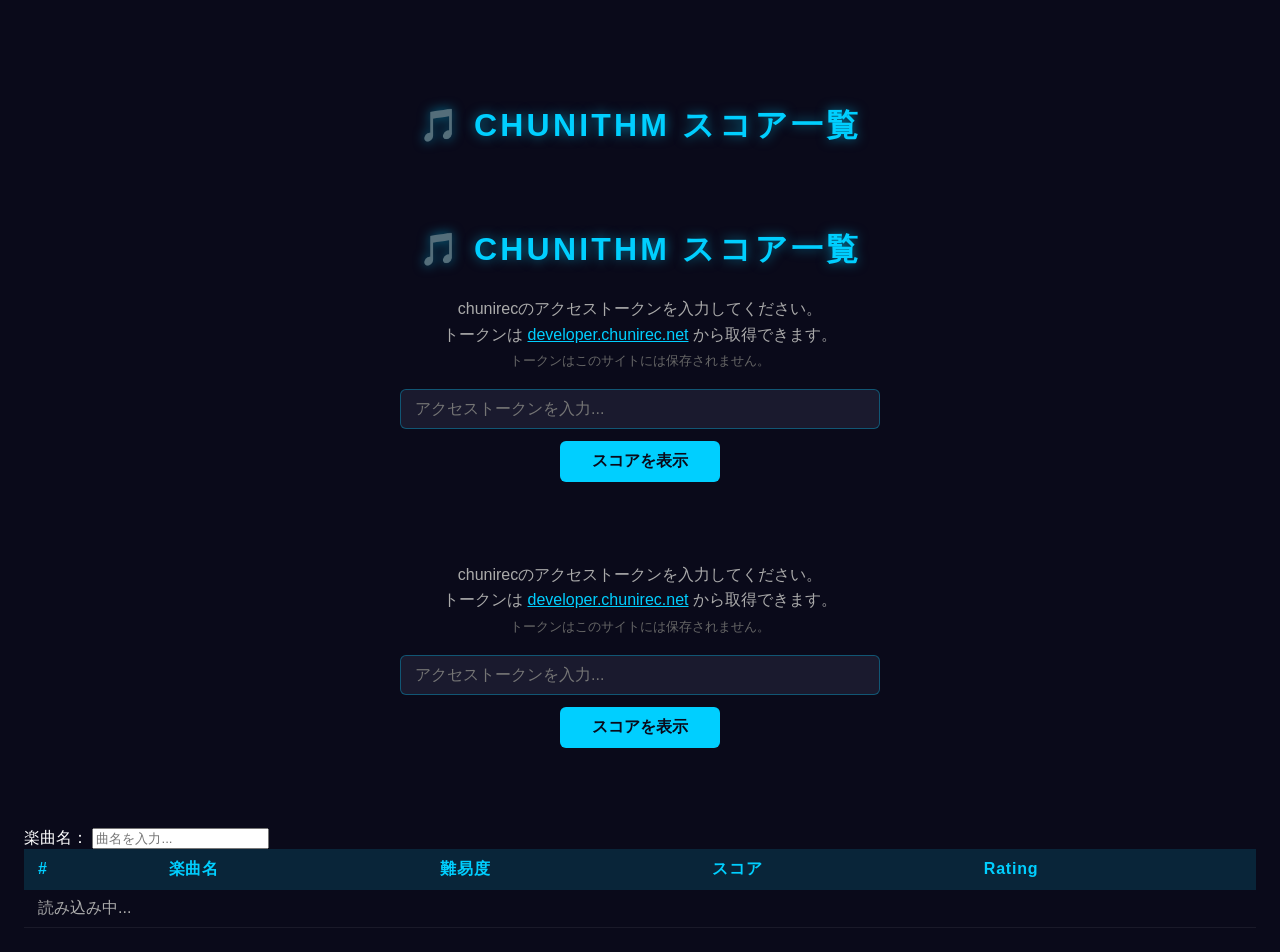
==== ranking.html @ ef8f8d26 "ranking.html" ====
<!DOCTYPE html>
<html lang="ja">
<head>
  <meta charset="UTF-8">
  <title>CHUNITHMスコア一覧</title>
  <link rel="stylesheet" href="style.css">
</head>
<body>

  <!-- トークン入力画面 -->
  <div id="token-screen">
    <h1>🎵 CHUNITHM スコア一覧</h1><!DOCTYPE html>
<html lang="ja">
<head>
  <meta charset="UTF-8">
  <title>CHUNITHMスコア一覧</title>
  <link rel="stylesheet" href="style.css">
</head>
<body>

  <!-- トークン入力画面 -->
  <div id="token-screen">
    <h1>🎵 CHUNITHM スコア一覧</h1>
    <p>
      chunirecのアクセストークンを入力してください。<br>
      トークンは <a href="https://developer.chunirec.net/" target="_blank">developer.chunirec.net</a> から取得できます。<br>
      <small style="color:#666;">トークンはこのサイトには保存されません。</small>
    </p>
    <input type="text" id="token-input" placeholder="アクセストークンを入力...">
    <br>
    <button onclick="loadScores()">スコアを表示</button>
    <p id="token-error" style="color:#ff6666; display:none;">トークンが正しくありません。もう一度確認してください。</p>
  </div>

  <!-- スコア表示画面 -->
  <div id="main-screen">
    <h1>🎵 CHUNITHM スコア一覧</h1>
    <div class="filters">
      <div>
        <label>譜面定数：</label>
        <input type="number" id="const-min" placeholder="最小" step="0.1" min="1" max="15.7" style="width:70px;">
        〜
        <input type="number" id="const-max" placeholder="最大" step="0.1" min="1" max="15.7" style="width:70px;">
      </div>
      <div>
       <label>スコア：</label>
       <input type="number" id="score-min" placeholder="1000000" min="0" max="1010000" style="width:100px;">
       〜
       <input type="number" id="score-max" placeholder="1010000" min="0" max="1010000" style="width:100px;">
      </div>
      <div>
        <label>難易度：</label>
        <select id="diff-filter">
          <option value="">すべて</option>
          <option value="MAS">MASTER</option>
          <option value="EXP">EXPERT</option>
          <option value="ADV">ADVANCED</option>
          <option value="BAS">BASIC</option>
          <option value="ULT">ULTIMA</option>
        </select>
      </div>
      <div>
        <label>楽曲名：</label>
        <input type="text" id="search-input" placeholder="曲名を入力...">
      </div>
    </div>
    <table>
      <thead>
        <tr>
          <th>#</th>
          <th>楽曲名</th>
          <th>難易度</th>
          <th>スコア</th>
          <th>Rating</th>
        </tr>
      </thead>
      <tbody id="score-table">
        <tr><td colspan="5" style="color:#aaa;">読み込み中...</td></tr>
      </tbody>
    </table>
  </div>

  <script src="script.js"></script>
</body>
</html>
    <p>
      chunirecのアクセストークンを入力してください。<br>
      トークンは <a href="https://developer.chunirec.net/" target="_blank">developer.chunirec.net</a> から取得できます。<br>
      <small style="color:#666;">トークンはこのサイトには保存されません。</small>
    </p>
    <input type="text" id="token-input" placeholder="アクセストークンを入力...">
    <br>
    <button onclick="loadScores()">スコアを表示</button>
    <p id="token-error" style="color:#ff6666; display:none;">トークンが正しくありません。もう一度確認してください。</p>
  </div>

  <!-- スコア表示画面 -->
  <div id="main-screen">
    <h1>🎵 CHUNITHM スコア一覧</h1>
    <div class="filters">
      <div>
        <label>譜面定数：</label>
        <input type="number" id="const-min" placeholder="最小" step="0.1" min="1" max="15.7" style="width:70px;">
        〜
        <input type="number" id="const-max" placeholder="最大" step="0.1" min="1" max="15.7" style="width:70px;">
      </div>
      </div>
        <label>難易度：</label>
        <select id="diff-filter">
          <option value="">すべて</option>
          <option value="MAS">MASTER</option>
          <option value="EXP">EXPERT</option>
          <option value="ADV">ADVANCED</option>
          <option value="BAS">BASIC</option>
          <option value="ULT">ULTIMA</option>
        </select>
      </div>
      <div>
        <label>楽曲名：</label>
        <input type="text" id="search-input" placeholder="曲名を入力...">
      </div>
    </div>
    <table>
      <thead>
        <tr>
          <th>#</th>
          <th>楽曲名</th>
          <th>難易度</th>
          <th>スコア</th>
          <th>Rating</th>
        </tr>
      </thead>
      <tbody id="score-table">
        <tr><td colspan="5" style="color:#aaa;">読み込み中...</td></tr>
      </tbody>
    </table>
  </div>

  <script src="script.js"></script>
</body>
</html>
---- style.css ----
body {
  font-family: 'Segoe UI', sans-serif;
  background: #0a0a1a;
  color: #ffffff;
  padding: 24px;
  margin: 0;
}

h1 {
  text-align: center;
  font-size: 2rem;
  letter-spacing: 0.1em;
  color: #00cfff;
  text-shadow: 0 0 12px #00cfff88;
  margin-bottom: 24px;
}

#token-screen {
  max-width: 480px;
  margin: 80px auto;
  text-align: center;
}

#token-screen p {
  color: #aaa;
  margin-bottom: 16px;
  line-height: 1.6;
}

#token-screen a {
  color: #00cfff;
}

#token-input {
  width: 100%;
  background: #1a1a2e;
  color: #fff;
  border: 1px solid #00cfff55;
  border-radius: 6px;
  padding: 10px 14px;
  font-size: 1rem;
  outline: none;
  box-sizing: border-box;
  margin-bottom: 12px;
}

#token-input:focus {
  border-color: #00cfff;
}

button {
  background: #00cfff;
  color: #0a0a1a;
  border: none;
  border-radius: 6px;
  padding: 10px 32px;
  font-size: 1rem;
  font-weight: bold;
  cursor: pointer;
}

button:hover {
  background: #00aadd;
}

#main-screen { display: none; }

.filters {
  display: flex;
  gap: 16px;
  margin-bottom: 20px;
  flex-wrap: wrap;
}

.filters label { color: #aaa; margin-right: 6px; }

.filters select,
.filters input {
  background: #1a1a2e;
  color: #fff;
  border: 1px solid #00cfff55;
  border-radius: 6px;
  padding: 6px 10px;
  outline: none;
}

.filters select:focus,
.filters input:focus { border-color: #00cfff; }

table { border-collapse: collapse; width: 100%; }

th {
  background: #00cfff22;
  color: #00cfff;
  padding: 10px 14px;
  text-align: left;
  letter-spacing: 0.05em;
}

td {
  padding: 8px 14px;
  border-bottom: 1px solid #ffffff11;
}

tr:hover td { background: #ffffff0a; }

.diff-MAS { color: #cc66ff; font-weight: bold; }
.diff-EXP { color: #ff6666; font-weight: bold; }
.diff-ADV { color: #ffaa33; font-weight: bold; }
.diff-BAS { color: #66cc66; font-weight: bold; }
.diff-ULT { color: #ffffff; font-weight: bold; }
---- style.css ----
body {
  font-family: 'Segoe UI', sans-serif;
  background: #0a0a1a;
  color: #ffffff;
  padding: 24px;
  margin: 0;
}

h1 {
  text-align: center;
  font-size: 2rem;
  letter-spacing: 0.1em;
  color: #00cfff;
  text-shadow: 0 0 12px #00cfff88;
  margin-bottom: 24px;
}

#token-screen {
  max-width: 480px;
  margin: 80px auto;
  text-align: center;
}

#token-screen p {
  color: #aaa;
  margin-bottom: 16px;
  line-height: 1.6;
}

#token-screen a {
  color: #00cfff;
}

#token-input {
  width: 100%;
  background: #1a1a2e;
  color: #fff;
  border: 1px solid #00cfff55;
  border-radius: 6px;
  padding: 10px 14px;
  font-size: 1rem;
  outline: none;
  box-sizing: border-box;
  margin-bottom: 12px;
}

#token-input:focus {
  border-color: #00cfff;
}

button {
  background: #00cfff;
  color: #0a0a1a;
  border: none;
  border-radius: 6px;
  padding: 10px 32px;
  font-size: 1rem;
  font-weight: bold;
  cursor: pointer;
}

button:hover {
  background: #00aadd;
}

#main-screen { display: none; }

.filters {
  display: flex;
  gap: 16px;
  margin-bottom: 20px;
  flex-wrap: wrap;
}

.filters label { color: #aaa; margin-right: 6px; }

.filters select,
.filters input {
  background: #1a1a2e;
  color: #fff;
  border: 1px solid #00cfff55;
  border-radius: 6px;
  padding: 6px 10px;
  outline: none;
}

.filters select:focus,
.filters input:focus { border-color: #00cfff; }

table { border-collapse: collapse; width: 100%; }

th {
  background: #00cfff22;
  color: #00cfff;
  padding: 10px 14px;
  text-align: left;
  letter-spacing: 0.05em;
}

td {
  padding: 8px 14px;
  border-bottom: 1px solid #ffffff11;
}

tr:hover td { background: #ffffff0a; }

.diff-MAS { color: #cc66ff; font-weight: bold; }
.diff-EXP { color: #ff6666; font-weight: bold; }
.diff-ADV { color: #ffaa33; font-weight: bold; }
.diff-BAS { color: #66cc66; font-weight: bold; }
.diff-ULT { color: #ffffff; font-weight: bold; }
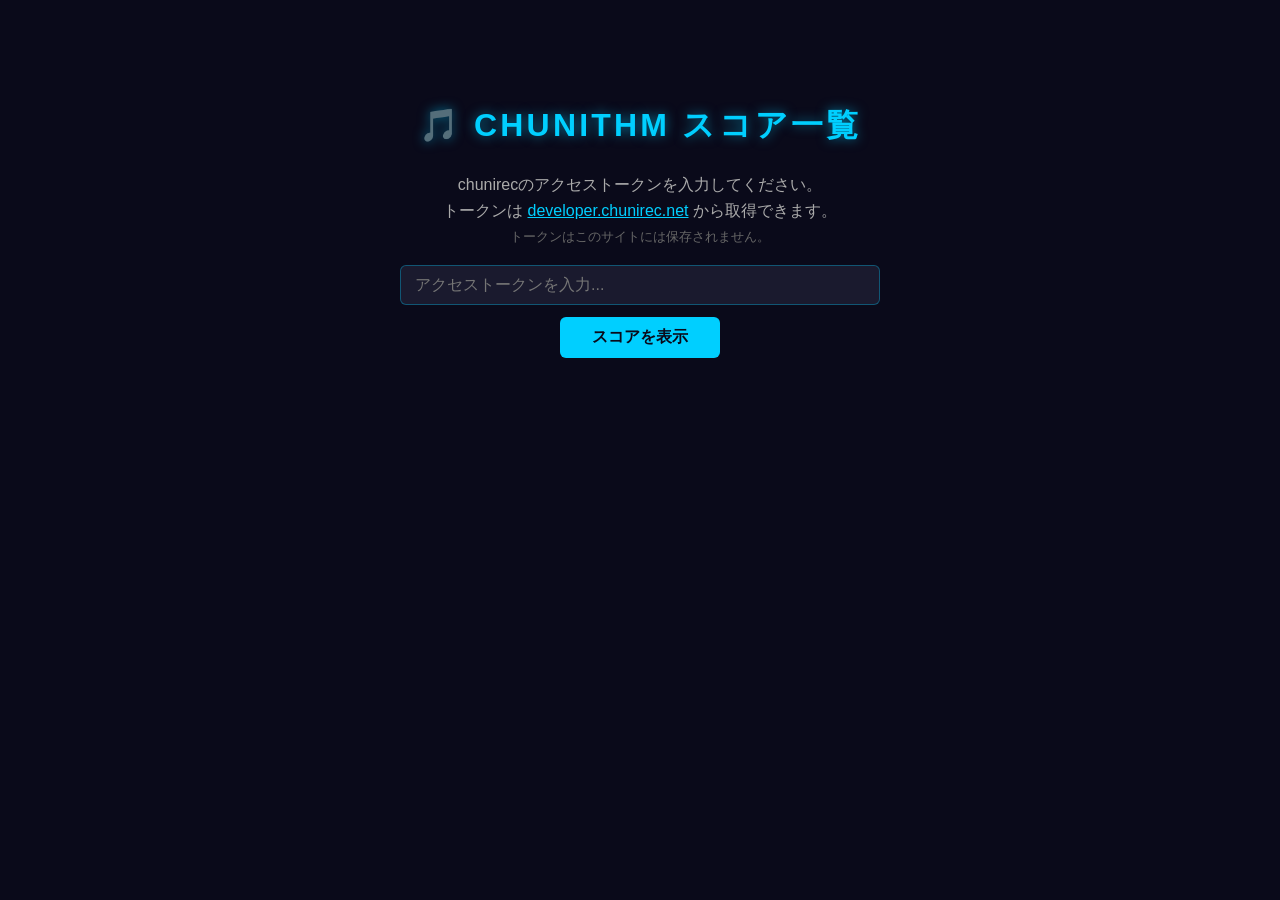
==== commit ff6b8df4: "ranking.html" ====
--- a/ranking.html
+++ b/ranking.html
@@ -1,15 +1,4 @@
 <!DOCTYPE html>
-<html lang="ja">
-<head>
-  <meta charset="UTF-8">
-  <title>CHUNITHMスコア一覧</title>
-  <link rel="stylesheet" href="style.css">
-</head>
-<body>
-
-  <!-- トークン入力画面 -->
-  <div id="token-screen">
-    <h1>🎵 CHUNITHM スコア一覧</h1><!DOCTYPE html>
 <html lang="ja">
 <head>
   <meta charset="UTF-8">
@@ -83,59 +72,3 @@
   <script src="script.js"></script>
 </body>
 </html>
-    <p>
-      chunirecのアクセストークンを入力してください。<br>
-      トークンは <a href="https://developer.chunirec.net/" target="_blank">developer.chunirec.net</a> から取得できます。<br>
-      <small style="color:#666;">トークンはこのサイトには保存されません。</small>
-    </p>
-    <input type="text" id="token-input" placeholder="アクセストークンを入力...">
-    <br>
-    <button onclick="loadScores()">スコアを表示</button>
-    <p id="token-error" style="color:#ff6666; display:none;">トークンが正しくありません。もう一度確認してください。</p>
-  </div>
-
-  <!-- スコア表示画面 -->
-  <div id="main-screen">
-    <h1>🎵 CHUNITHM スコア一覧</h1>
-    <div class="filters">
-      <div>
-        <label>譜面定数：</label>
-        <input type="number" id="const-min" placeholder="最小" step="0.1" min="1" max="15.7" style="width:70px;">
-        〜
-        <input type="number" id="const-max" placeholder="最大" step="0.1" min="1" max="15.7" style="width:70px;">
-      </div>
-      </div>
-        <label>難易度：</label>
-        <select id="diff-filter">
-          <option value="">すべて</option>
-          <option value="MAS">MASTER</option>
-          <option value="EXP">EXPERT</option>
-          <option value="ADV">ADVANCED</option>
-          <option value="BAS">BASIC</option>
-          <option value="ULT">ULTIMA</option>
-        </select>
-      </div>
-      <div>
-        <label>楽曲名：</label>
-        <input type="text" id="search-input" placeholder="曲名を入力...">
-      </div>
-    </div>
-    <table>
-      <thead>
-        <tr>
-          <th>#</th>
-          <th>楽曲名</th>
-          <th>難易度</th>
-          <th>スコア</th>
-          <th>Rating</th>
-        </tr>
-      </thead>
-      <tbody id="score-table">
-        <tr><td colspan="5" style="color:#aaa;">読み込み中...</td></tr>
-      </tbody>
-    </table>
-  </div>
-
-  <script src="script.js"></script>
-</body>
-</html>
